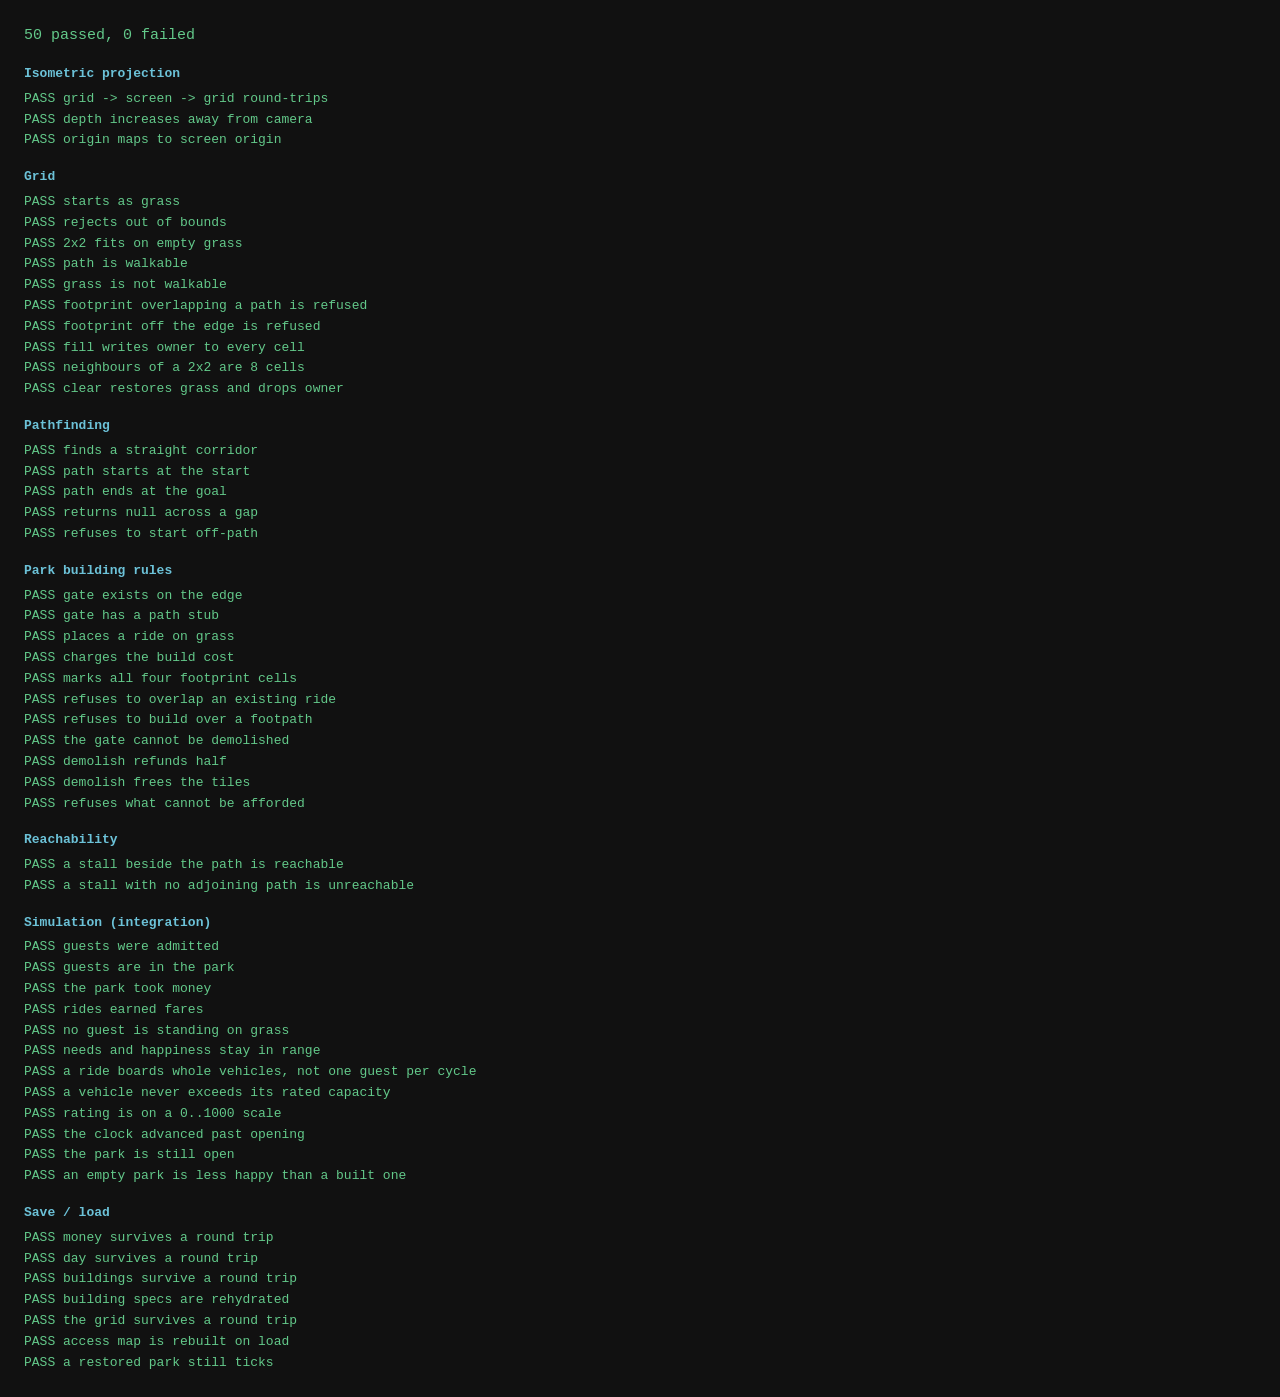
==== tests/harness.html @ 022d7c6f "Add Chainlift, a browser theme park builder First working version. Isometric canvas park builder wit" ====
<!doctype html>
<html lang="en">
<head>
<meta charset="utf-8">
<title>Chainlift harness</title>
<style>
  body { background:#111; color:#ddd; font:13px/1.6 ui-monospace, Consolas, monospace; padding:16px; }
  .pass { color:#63c98a; }
  .fail { color:#e0685f; font-weight:700; }
  h2 { color:#6cc2d8; font-size:13px; margin:16px 0 4px; }
  #summary { font-size:15px; margin-bottom:12px; }
</style>
</head>
<body>
<div id="summary">running…</div>
<div id="out"></div>

<script type="module">
// Imports the REAL modules. Nothing is reimplemented here, so a passing
// assertion is evidence about the shipped code and not about a copy of it.
import { Grid, TILE } from '../js/core/grid.js';
import { Park, GRID_SIZE } from '../js/sim/park.js';
import { findPath } from '../js/sim/pathfinding.js';
import { STATE } from '../js/sim/guests.js';
import { CATALOG, NEED } from '../js/data/catalog.js';
import { gridToScreen, screenToGrid, depthOf } from '../js/core/iso.js';

const out = document.getElementById('out');
let passed = 0, failed = 0;

function group(name) {
  const h = document.createElement('h2');
  h.textContent = name;
  out.appendChild(h);
}

function check(label, condition, detail = '') {
  const line = document.createElement('div');
  if (condition) { passed++; line.className = 'pass'; line.textContent = 'PASS  ' + label; }
  else { failed++; line.className = 'fail'; line.textContent = 'FAIL  ' + label + (detail ? '  — ' + detail : ''); }
  out.appendChild(line);
}

// --- iso maths ---------------------------------------------------------
group('Isometric projection');
{
  const round = screenToGrid(gridToScreen(7, 11).x + 1, gridToScreen(7, 11).y + 8);
  check('grid -> screen -> grid round-trips', round.gx === 7 && round.gy === 11,
    `got ${round.gx},${round.gy}`);
  check('depth increases away from camera', depthOf(3, 3) > depthOf(1, 2));
  check('origin maps to screen origin', gridToScreen(0, 0).x === 0 && gridToScreen(0, 0).y === 0);
}

// --- grid --------------------------------------------------------------
group('Grid');
{
  const g = new Grid(10, 10);
  check('starts as grass', g.typeAt(5, 5) === TILE.GRASS);
  check('rejects out of bounds', g.typeAt(-1, 0) === null && g.typeAt(10, 0) === null);
  check('2x2 fits on empty grass', g.canPlace(2, 2, 2, 2) === true);

  g.set(3, 3, TILE.PATH);
  check('path is walkable', g.isWalkable(3, 3) === true);
  check('grass is not walkable', g.isWalkable(4, 4) === false);
  check('footprint overlapping a path is refused', g.canPlace(2, 2, 2, 2) === false);
  check('footprint off the edge is refused', g.canPlace(9, 9, 2, 2) === false);

  g.fill(6, 6, 2, 2, TILE.BUILDING, 42);
  check('fill writes owner to every cell',
    g.ownerAt(6, 6) === 42 && g.ownerAt(7, 7) === 42);
  check('neighbours of a 2x2 are 8 cells', g.neighbours(6, 6, 2, 2).length === 8,
    String(g.neighbours(6, 6, 2, 2).length));
  g.clear(6, 6, 2, 2);
  check('clear restores grass and drops owner',
    g.typeAt(6, 6) === TILE.GRASS && g.ownerAt(6, 6) === -1);
}

// --- pathfinding -------------------------------------------------------
group('Pathfinding');
{
  const g = new Grid(12, 12);
  for (let x = 1; x <= 8; x++) g.set(x, 5, TILE.PATH);
  const path = findPath(g, { gx: 1, gy: 5 }, (gx, gy) => gx === 8 && gy === 5);
  check('finds a straight corridor', path !== null && path.length === 8,
    path ? `length ${path.length}` : 'null');
  check('path starts at the start', path && path[0].gx === 1 && path[0].gy === 5);
  check('path ends at the goal', path && path[path.length - 1].gx === 8);

  g.set(5, 5, TILE.GRASS); // sever it
  const broken = findPath(g, { gx: 1, gy: 5 }, (gx, gy) => gx === 8 && gy === 5);
  check('returns null across a gap', broken === null);
  check('refuses to start off-path',
    findPath(g, { gx: 0, gy: 0 }, () => true) === null);
}

// --- park building -----------------------------------------------------
group('Park building rules');
{
  const park = new Park();
  const startMoney = park.money;
  check('gate exists on the edge', park.grid.typeAt(park.entrance.gx, park.entrance.gy) === TILE.ENTRANCE);
  check('gate has a path stub', park.grid.isWalkable(park.entrance.gx, park.entrance.gy - 1));

  const mid = Math.floor(GRID_SIZE / 2);
  const placed = park.place('carousel', mid + 1, GRID_SIZE - 4);
  check('places a ride on grass', placed.ok === true, placed.reason);
  check('charges the build cost', park.money === startMoney - CATALOG.carousel.cost,
    `money ${park.money}`);
  check('marks all four footprint cells',
    park.grid.typeAt(mid + 1, GRID_SIZE - 4) === TILE.BUILDING &&
    park.grid.typeAt(mid + 2, GRID_SIZE - 3) === TILE.BUILDING);

  const overlap = park.place('teacups', mid + 1, GRID_SIZE - 4);
  check('refuses to overlap an existing ride', overlap.ok === false);

  const onPath = park.place('teacups', mid, GRID_SIZE - 4);
  check('refuses to build over a footpath', onPath.ok === false);

  const gate = park.removeAt(park.entrance.gx, park.entrance.gy);
  check('the gate cannot be demolished', gate.ok === false);

  const before = park.money;
  const removed = park.removeAt(mid + 1, GRID_SIZE - 4);
  check('demolish refunds half', removed.ok && park.money === before + Math.floor(CATALOG.carousel.cost / 2),
    `refund ${removed.refund}`);
  check('demolish frees the tiles', park.grid.typeAt(mid + 1, GRID_SIZE - 4) === TILE.GRASS);

  const poor = new Park();
  poor.money = 10;
  check('refuses what cannot be afforded', poor.place('droptower', 5, 5).ok === false);
}

// --- access map --------------------------------------------------------
group('Reachability');
{
  const park = new Park();
  const mid = Math.floor(GRID_SIZE / 2);
  park.place('burgers', mid + 1, GRID_SIZE - 3);
  const accessCount = [...park.accessTiles.values()].flat().length;
  check('a stall beside the path is reachable', accessCount > 0, `access entries ${accessCount}`);

  const far = new Park();
  far.place('burgers', 2, 2); // nowhere near a path
  const farAccess = [...far.accessTiles.values()].flat().length;
  check('a stall with no adjoining path is unreachable', farAccess === 0, `access entries ${farAccess}`);
}

// --- live simulation ---------------------------------------------------
group('Simulation (integration)');
{
  const park = new Park();
  const mid = Math.floor(GRID_SIZE / 2);

  // A short spine of path off the gate, with a ride and both shops on it.
  for (let i = 5; i <= 14; i++) park.grid.set(mid, GRID_SIZE - 1 - i, TILE.PATH);
  park.place('carousel', mid + 1, GRID_SIZE - 9);
  park.place('burgers', mid - 1, GRID_SIZE - 7);
  park.place('drinks', mid - 1, GRID_SIZE - 11);
  park.rebuildAccess();

  const moneyBefore = park.money;
  // 90 game minutes at the real fixed timestep. One game minute passes per
  // simulated second, so this is 90 * 30 ticks and lands at 10:30 — inside
  // opening hours. Running a whole day instead would close the park and empty
  // it, which is correct behaviour but tests nothing about a park in use.
  const TICKS_PER_GAME_MINUTE = 30;
  for (let i = 0; i < TICKS_PER_GAME_MINUTE * 90; i++) park.tick(1 / 30);

  check('guests were admitted', park.stats.admitted > 0, `admitted ${park.stats.admitted}`);
  check('guests are in the park', park.guests.length > 0, `present ${park.guests.length}`);
  check('the park took money', park.money > moneyBefore,
    `${moneyBefore} -> ${Math.round(park.money)}`);
  check('rides earned fares', park.buildings.some((b) => b.totalCustomers > 0),
    park.buildings.map((b) => `${b.spec.name}:${b.totalCustomers}`).join(' '));

  const onPaths = park.guests.every((g) => park.grid.isWalkable(g.gx, g.gy) || g.state === STATE.CONSUMING);
  check('no guest is standing on grass', onPaths);

  const sane = park.guests.every((g) =>
    g.happiness >= 0 && g.happiness <= 1 &&
    Object.values(g.needs).every((n) => n >= 0 && n <= 1));
  check('needs and happiness stay in range', sane);

  // Throughput regression. A ride serves a whole vehicle per cycle, so over
  // 90 simulated seconds a 20-second carousel must beat the one-guest-per-
  // cycle ceiling of ~4 by a wide margin. This is the exact bug the first
  // balance trace exposed: rated capacity was being ignored entirely.
  const carousel = park.buildings.find((b) => b.spec === CATALOG.carousel);
  check('a ride boards whole vehicles, not one guest per cycle',
    carousel.totalCustomers > 12, `served ${carousel.totalCustomers}`);
  check('a vehicle never exceeds its rated capacity',
    park.buildings.every((b) => b.loaded <= b.spec.capacity),
    park.buildings.map((b) => `${b.spec.name}:${b.loaded}/${b.spec.capacity}`).join(' '));

  check('rating is on a 0..1000 scale', park.rating >= 0 && park.rating <= 1000, String(park.rating));
  check('the clock advanced past opening', park.minutes > 9 * 60, park.clock);
  check('the park is still open', park.minutes < 21 * 60, park.clock);

  // A park with nothing to do should make guests miserable, not content.
  const barren = new Park();
  for (let i = 0; i < TICKS_PER_GAME_MINUTE * 90; i++) barren.tick(1 / 30);
  const barrenHappy = barren.guests.length ? barren.averageHappiness : 0;
  const builtHappy = park.averageHappiness;
  check('an empty park is less happy than a built one', barrenHappy < builtHappy,
    `barren ${barrenHappy.toFixed(2)} vs built ${builtHappy.toFixed(2)}`);
}

// --- persistence -------------------------------------------------------
group('Save / load');
{
  const park = new Park();
  const mid = Math.floor(GRID_SIZE / 2);
  park.place('droptower', mid + 2, GRID_SIZE - 6);
  park.place('drinks', mid - 2, GRID_SIZE - 4);
  park.money = 4321;
  park.day = 7;

  const restored = Park.deserialize(JSON.parse(JSON.stringify(park.serialize())));
  check('money survives a round trip', restored.money === 4321);
  check('day survives a round trip', restored.day === 7);
  check('buildings survive a round trip', restored.buildings.length === park.buildings.length);
  check('building specs are rehydrated', restored.buildings[0].spec === CATALOG.droptower);
  check('the grid survives a round trip',
    restored.grid.typeAt(mid + 2, GRID_SIZE - 6) === TILE.BUILDING);
  check('access map is rebuilt on load', restored.accessTiles instanceof Map);
  check('a restored park still ticks', (() => {
    try { for (let i = 0; i < 600; i++) restored.tick(1 / 30); return true; }
    catch (e) { return false; }
  })());
}

const summary = document.getElementById('summary');
summary.textContent = `${passed} passed, ${failed} failed`;
summary.className = failed === 0 ? 'pass' : 'fail';
document.title = failed === 0 ? `OK ${passed}/${passed}` : `FAIL ${failed}`;
</script>
</body>
</html>
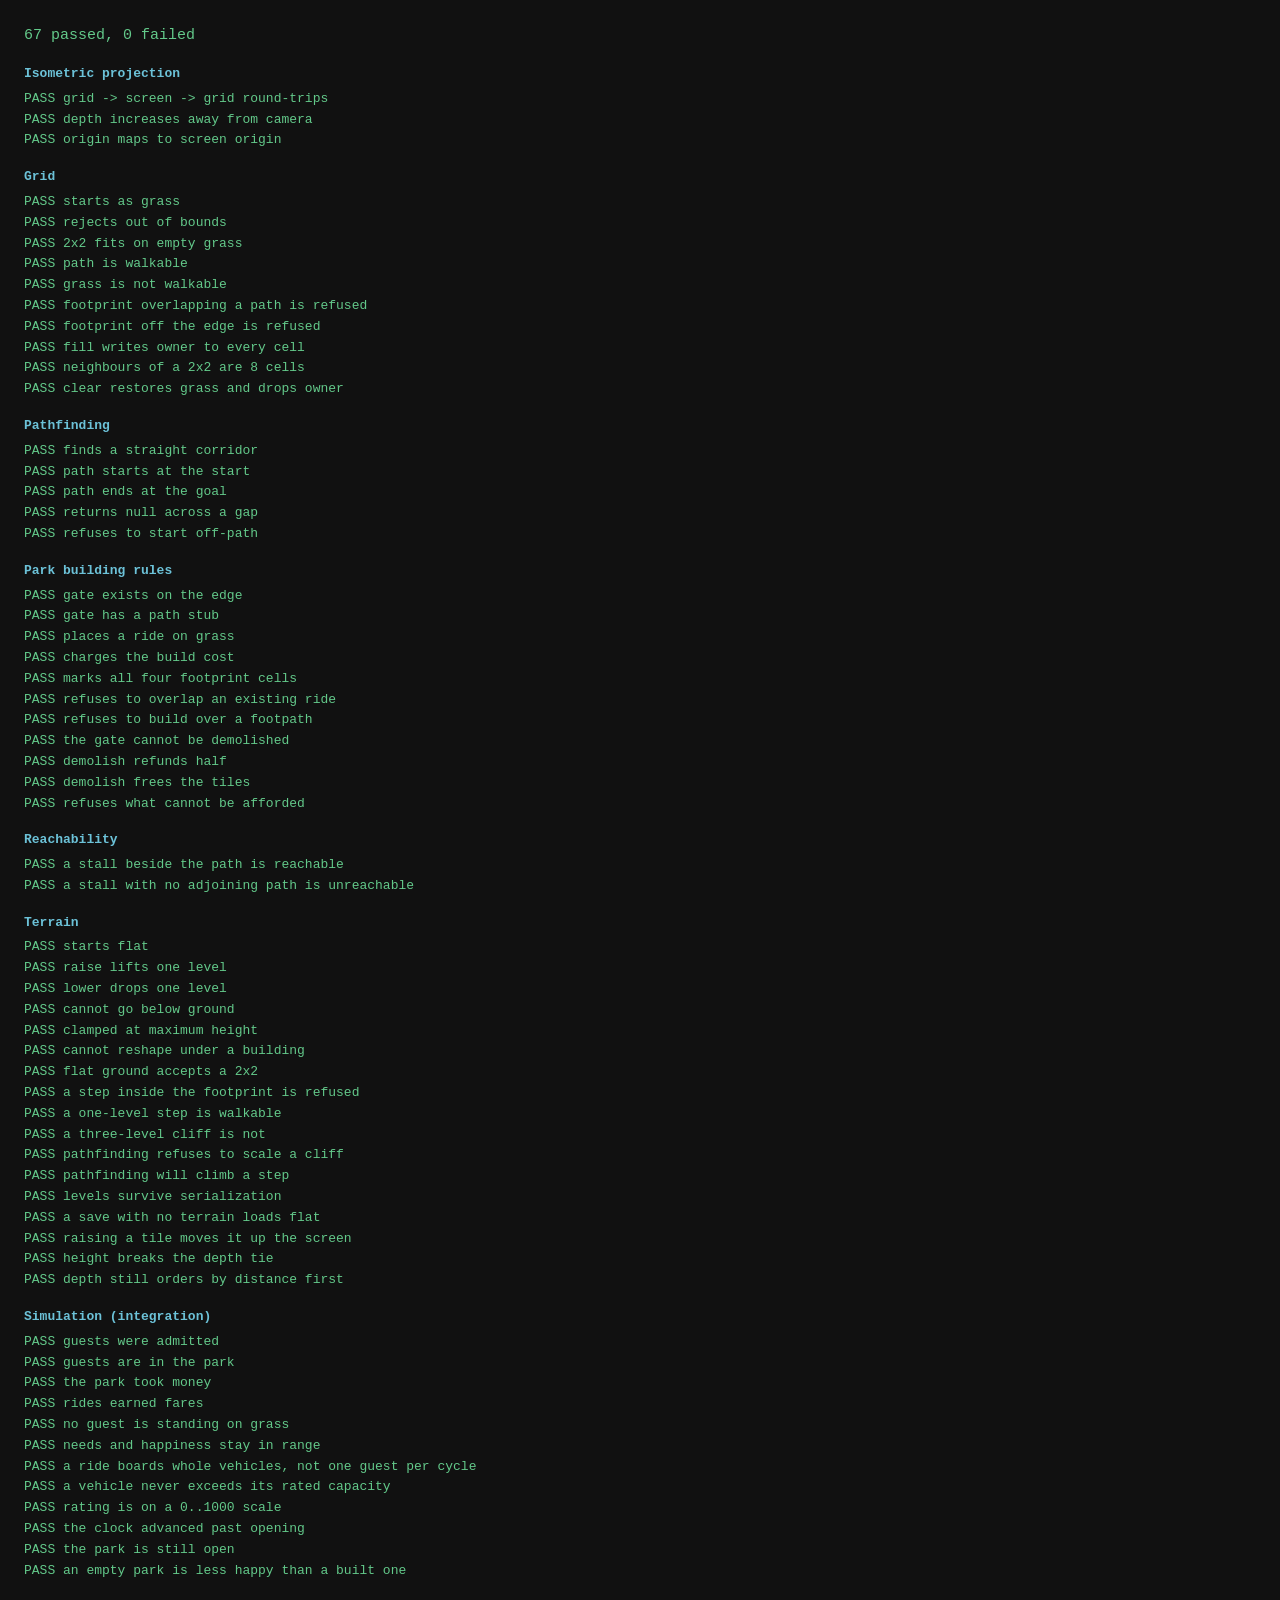
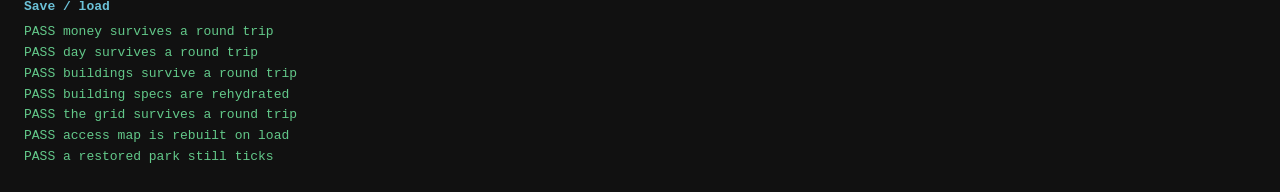
==== commit 8f1e8dde: "Add real tile art and terrain elevation Kenney CC0 city tiles for ground and paths, plus per-tile te" ====
--- a/tests/harness.html
+++ b/tests/harness.html
@@ -18,7 +18,7 @@
 <script type="module">
 // Imports the REAL modules. Nothing is reimplemented here, so a passing
 // assertion is evidence about the shipped code and not about a copy of it.
-import { Grid, TILE } from '../js/core/grid.js';
+import { Grid, TILE, MAX_HEIGHT } from '../js/core/grid.js';
 import { Park, GRID_SIZE } from '../js/sim/park.js';
 import { findPath } from '../js/sim/pathfinding.js';
 import { STATE } from '../js/sim/guests.js';
@@ -145,6 +145,62 @@
   check('a stall with no adjoining path is unreachable', farAccess === 0, `access entries ${farAccess}`);
 }
 
+// --- terrain -----------------------------------------------------------
+group('Terrain');
+{
+  const g = new Grid(10, 10);
+  check('starts flat', g.levelAt(4, 4) === 0);
+
+  g.reshape(4, 4, 1);
+  check('raise lifts one level', g.levelAt(4, 4) === 1);
+  g.reshape(4, 4, -1);
+  check('lower drops one level', g.levelAt(4, 4) === 0);
+  check('cannot go below ground', g.reshape(4, 4, -1) === false && g.levelAt(4, 4) === 0);
+
+  for (let i = 0; i < MAX_HEIGHT + 3; i++) g.reshape(5, 5, 1);
+  check('clamped at maximum height', g.levelAt(5, 5) === MAX_HEIGHT, String(g.levelAt(5, 5)));
+
+  g.fill(7, 7, 1, 1, TILE.BUILDING, 3);
+  check('cannot reshape under a building', g.canReshape(7, 7) === false);
+
+  // A footprint may not straddle a slope.
+  const flat = new Grid(10, 10);
+  check('flat ground accepts a 2x2', flat.canPlace(2, 2, 2, 2) === true);
+  flat.reshape(3, 2, 1);
+  check('a step inside the footprint is refused', flat.canPlace(2, 2, 2, 2) === false);
+
+  // Steps versus cliffs.
+  const steps = new Grid(10, 10);
+  for (let x = 1; x <= 6; x++) steps.set(x, 5, TILE.PATH);
+  steps.setLevel(4, 5, 1);
+  check('a one-level step is walkable', steps.canStep(3, 5, 4, 5) === true);
+  steps.setLevel(4, 5, 3);
+  check('a three-level cliff is not', steps.canStep(3, 5, 4, 5) === false);
+
+  const blocked = findPath(steps, { gx: 1, gy: 5 }, (gx, gy) => gx === 6 && gy === 5);
+  check('pathfinding refuses to scale a cliff', blocked === null);
+  steps.setLevel(4, 5, 1);
+  const climbed = findPath(steps, { gx: 1, gy: 5 }, (gx, gy) => gx === 6 && gy === 5);
+  check('pathfinding will climb a step', climbed !== null && climbed.length === 6,
+    climbed ? `length ${climbed.length}` : 'null');
+
+  // Height must survive a round trip, and a pre-terrain save must still load.
+  const round = Grid.deserialize(JSON.parse(JSON.stringify(steps.serialize())));
+  check('levels survive serialization', round.levelAt(4, 5) === 1);
+  const legacy = steps.serialize();
+  delete legacy.level;
+  const old = Grid.deserialize(JSON.parse(JSON.stringify(legacy)));
+  check('a save with no terrain loads flat', old.levelAt(4, 5) === 0);
+
+  // Elevation must move a tile up the screen and break depth ties.
+  const flatPos = gridToScreen(3, 3, 0);
+  const highPos = gridToScreen(3, 3, 2);
+  check('raising a tile moves it up the screen', highPos.y < flatPos.y,
+    `${flatPos.y} -> ${highPos.y}`);
+  check('height breaks the depth tie', depthOf(3, 3, 1) > depthOf(3, 3, 0));
+  check('depth still orders by distance first', depthOf(4, 4, 0) > depthOf(3, 3, 7));
+}
+
 // --- live simulation ---------------------------------------------------
 group('Simulation (integration)');
 {
@@ -185,9 +241,17 @@
   // 90 simulated seconds a 20-second carousel must beat the one-guest-per-
   // cycle ceiling of ~4 by a wide margin. This is the exact bug the first
   // balance trace exposed: rated capacity was being ignored entirely.
+  // The ceiling is derived from the shipped spec, not hardcoded. An earlier
+  // version asserted "> 12", which silently became a test of demand rather
+  // than of the boarding mechanism as soon as the decay and spawn rates were
+  // retuned — it failed at exactly 12 while the code under test was fine.
   const carousel = park.buildings.find((b) => b.spec === CATALOG.carousel);
+  const elapsedSeconds = (TICKS_PER_GAME_MINUTE * 90) / 30;
+  const cycle = carousel.spec.rideSeconds + carousel.spec.loadSeconds;
+  const onePerCycle = Math.ceil(elapsedSeconds / cycle);
   check('a ride boards whole vehicles, not one guest per cycle',
-    carousel.totalCustomers > 12, `served ${carousel.totalCustomers}`);
+    carousel.totalCustomers > onePerCycle,
+    `served ${carousel.totalCustomers}, one-per-cycle ceiling ${onePerCycle}`);
   check('a vehicle never exceeds its rated capacity',
     park.buildings.every((b) => b.loaded <= b.spec.capacity),
     park.buildings.map((b) => `${b.spec.name}:${b.loaded}/${b.spec.capacity}`).join(' '));
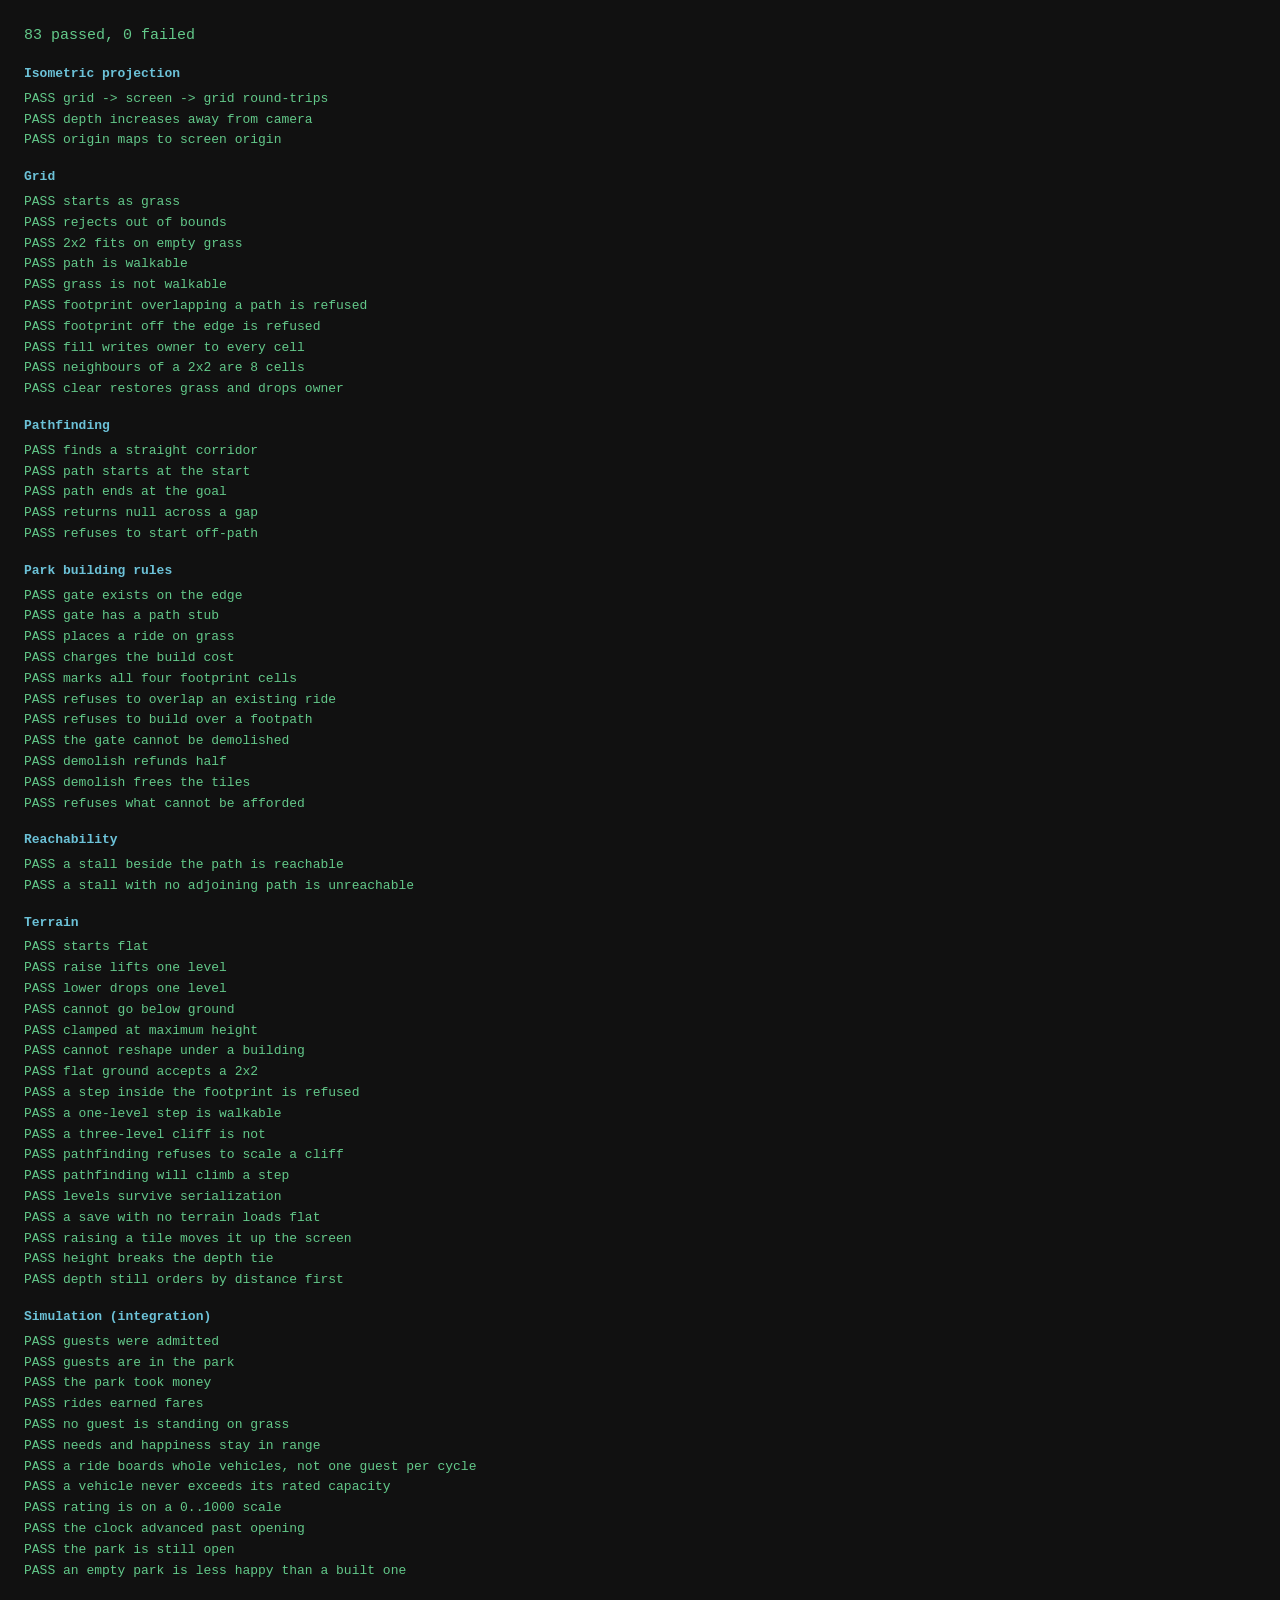
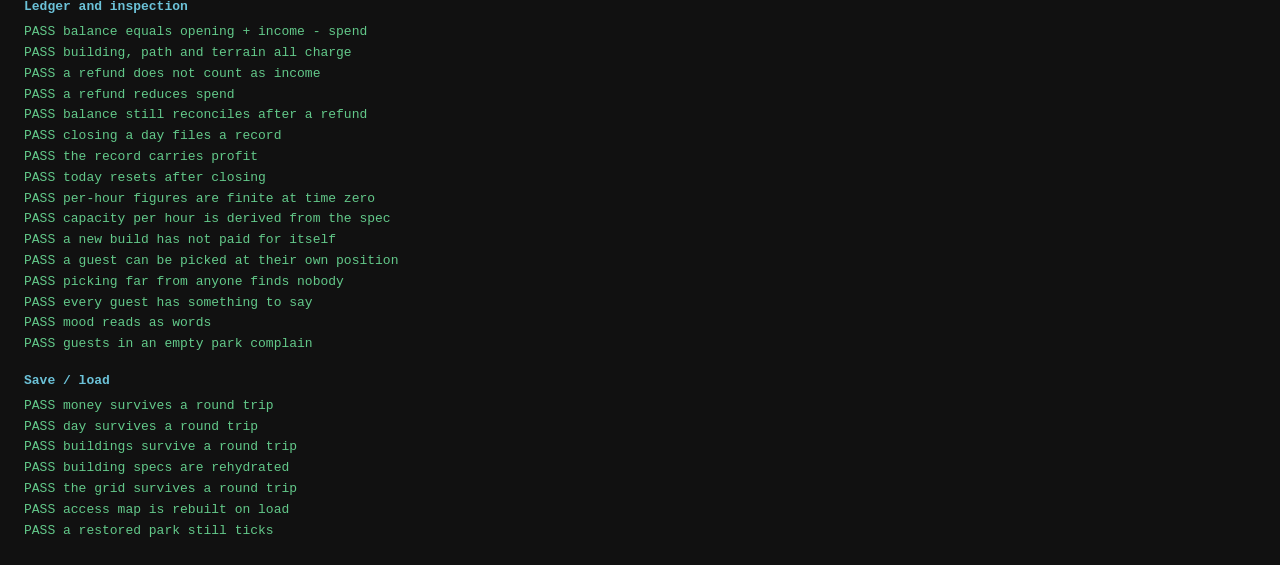
==== commit 127704f2: "Show what the simulation already knew Guest thoughts, a ride panel and a finance screen. All three r" ====
--- a/tests/harness.html
+++ b/tests/harness.html
@@ -23,6 +23,7 @@
 import { findPath } from '../js/sim/pathfinding.js';
 import { STATE } from '../js/sim/guests.js';
 import { CATALOG, NEED } from '../js/data/catalog.js';
+import { currentThought, moodLabel } from '../js/sim/thoughts.js';
 import { gridToScreen, screenToGrid, depthOf } from '../js/core/iso.js';
 
 const out = document.getElementById('out');
@@ -269,6 +270,84 @@
     `barren ${barrenHappy.toFixed(2)} vs built ${builtHappy.toFixed(2)}`);
 }
 
+// --- ledger and inspection ---------------------------------------------
+group('Ledger and inspection');
+{
+  const park = new Park();
+  const opening = park.money;
+  const mid = Math.floor(GRID_SIZE / 2);
+
+  park.place('carousel', mid + 1, GRID_SIZE - 4);
+  park.place('path', mid + 1, GRID_SIZE - 7);
+  park.reshape(mid + 4, GRID_SIZE - 6, 1, 40);
+
+  // The invariant that matters: the balance is exactly what was earned less
+  // what was spent. Every path that moves money goes through earn/spend, so
+  // if one ever bypasses them this breaks.
+  check('balance equals opening + income - spend',
+    Math.abs(park.money - (opening + park.stats.revenue - park.stats.spend)) < 0.001,
+    `${park.money} vs ${opening + park.stats.revenue - park.stats.spend}`);
+
+  const spentSoFar = park.stats.spend;
+  check('building, path and terrain all charge',
+    spentSoFar === CATALOG.carousel.cost + CATALOG.path.cost + 40, String(spentSoFar));
+
+  // A refund reduces outgoings; it must not look like trading income.
+  const revenueBefore = park.stats.revenue;
+  park.removeAt(mid + 1, GRID_SIZE - 4);
+  check('a refund does not count as income', park.stats.revenue === revenueBefore);
+  check('a refund reduces spend', park.stats.spend < spentSoFar);
+  check('balance still reconciles after a refund',
+    Math.abs(park.money - (opening + park.stats.revenue - park.stats.spend)) < 0.001);
+
+  // Closing a day files it and resets the running totals.
+  park.today.revenue = 500;
+  park.today.spend = 120;
+  park.closeDay();
+  check('closing a day files a record', park.finance.length === 1);
+  check('the record carries profit', park.finance[0].profit === 380);
+  check('today resets after closing', park.today.revenue === 0 && park.today.spend === 0);
+
+  // Per-hour figures need a real elapsed time or they divide by zero.
+  const p2 = new Park();
+  p2.place('drinks', mid - 1, GRID_SIZE - 3);
+  const stats = p2.buildingStats(p2.buildings[0]);
+  check('per-hour figures are finite at time zero',
+    Number.isFinite(stats.perHour) && Number.isFinite(stats.ridersPerHour),
+    `${stats.perHour} / ${stats.ridersPerHour}`);
+  check('capacity per hour is derived from the spec',
+    stats.capacityPerHour > 0 && Number.isFinite(stats.capacityPerHour),
+    String(Math.round(stats.capacityPerHour)));
+  check('a new build has not paid for itself', stats.paidBack === false);
+
+  // Guest picking, and thoughts.
+  // 30 ticks per game minute. Ninety game minutes lands at 10:30, inside
+  // opening hours — running 30*60*20 is twenty game HOURS, which closes the
+  // park and empties it, and is correct behaviour that tests nothing here.
+  const p3 = new Park();
+  for (let i = 0; i < 30 * 90; i++) p3.tick(1 / 30);
+  const someone = p3.guests[0];
+  if (someone) {
+    const found = p3.guestNear(someone.rx + 0.5, someone.ry + 0.5);
+    check('a guest can be picked at their own position', found === someone);
+    check('picking far from anyone finds nobody', p3.guestNear(1, 1) === null);
+    const thought = currentThought(someone);
+    check('every guest has something to say',
+      typeof thought.text === 'string' && thought.text.length > 0, thought.text);
+    check('mood reads as words', typeof moodLabel(someone.happiness) === 'string');
+  } else {
+    check('a guest exists to inspect', false, 'no guests spawned');
+  }
+
+  // An empty park starves its guests, and they should say so rather than
+  // silently losing happiness.
+  const barren = new Park();
+  for (let i = 0; i < 30 * 180; i++) barren.tick(1 / 30);
+  const complained = barren.guests.some((g) =>
+    (g.thoughts || []).some((t) => t.tone === 'bad'));
+  check('guests in an empty park complain', complained);
+}
+
 // --- persistence -------------------------------------------------------
 group('Save / load');
 {
